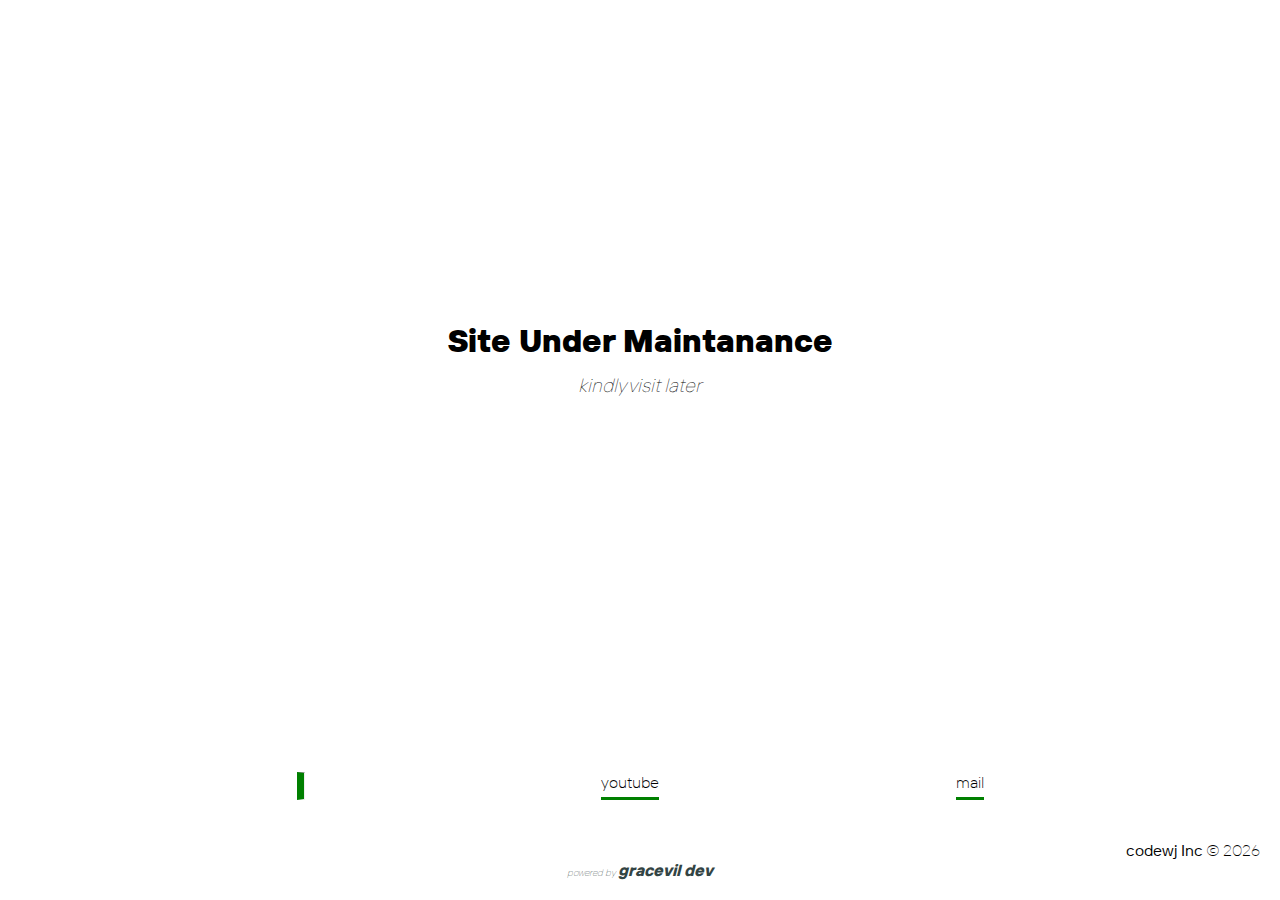
==== index.html @ c4d72047 "Add files via upload" ====
<!DOCTYPE html>
<html lang="en">
<head>
    <meta charset="UTF-8">
    <meta http-equiv="X-UA-Compatible" content="IE=edge">
    <meta name="viewport" content="width=device-width, initial-scale=1.0">
    <title>Maintanamce</title>
    <link rel="stylesheet" href="style.css">
</head>
<body>
    <div class="home">
        <h1 id="h1">Site Under Maintanance
            <br> <span><i>kindly visit later</i></span>
        </h1>
        
    </div>
   
    <footer>
        <div class="footer">
            <hr>
         <div class="ytb">
            <p><a href="#">youtube</a></p>
        </div>         

        <div class="ytb">
             <p><a href="mailto:codewj.inc@gmail.com">mail</a></p>
        </div>
        </div>
        <div class="cpr">
            
           <p style="right: 20px; position: absolute;"> codewj Inc<span style="font-size:inherit"> &copy; <span id="currY" style="font-size:inherit"></span></span> </p>
           <br>
           <p style="font-weight: 700; color: #344; text-align: center;"> <span><i>powered by </span><a style="font-weight:800;"  href="#">gracevil dev</a></i></p>
            <script>
            var d = new Date();
            document.getElementById("currY").innerHTML= d.getFullYear() ;
            </script>
        </div>
    </footer>
</body>
</html>
---- style.css ----
*{
    margin: 0;
    padding: 0;
}
@font-face {
    font-family: "jon";
    src: url(./font/TT-Interphases-Var-Roman.woff2);
}
body{
    font-family: jon;
}
.home{
    text-align: center;
    /* height: 100vh; */
    

}
a{
    text-decoration: none;
    color: inherit;
    font-weight: 200;
}
h1{
        
    position: absolute;
    top: 40%;
    font-weight: 900;
    left: 50%;
    transform: translate(-50%, -50%);
}
footer{
    display: flex;
    flex-direction: column;
}
.footer{
    display: flex;
    position: absolute;
    bottom: 100px;
    justify-content: space-evenly;
    width: 100%;
    font-weight: 500;

    flex-wrap: wrap;
}
span{
    font-size: 60%;
    font-weight: 100;
    
}
hr
{
    border-left: 7px  solid green;
    
}
.ytb p a::after{
    width: 100%;
    display: block;
    content: '';
    height: 3px;
    background: green;
    margin-top: 5px;
}
.cpr{
    bottom: 20px;
    position: absolute;
   right: 0;
   left: 0;
   text-align: center;
}
.cpr p{
    padding-top:20px
}
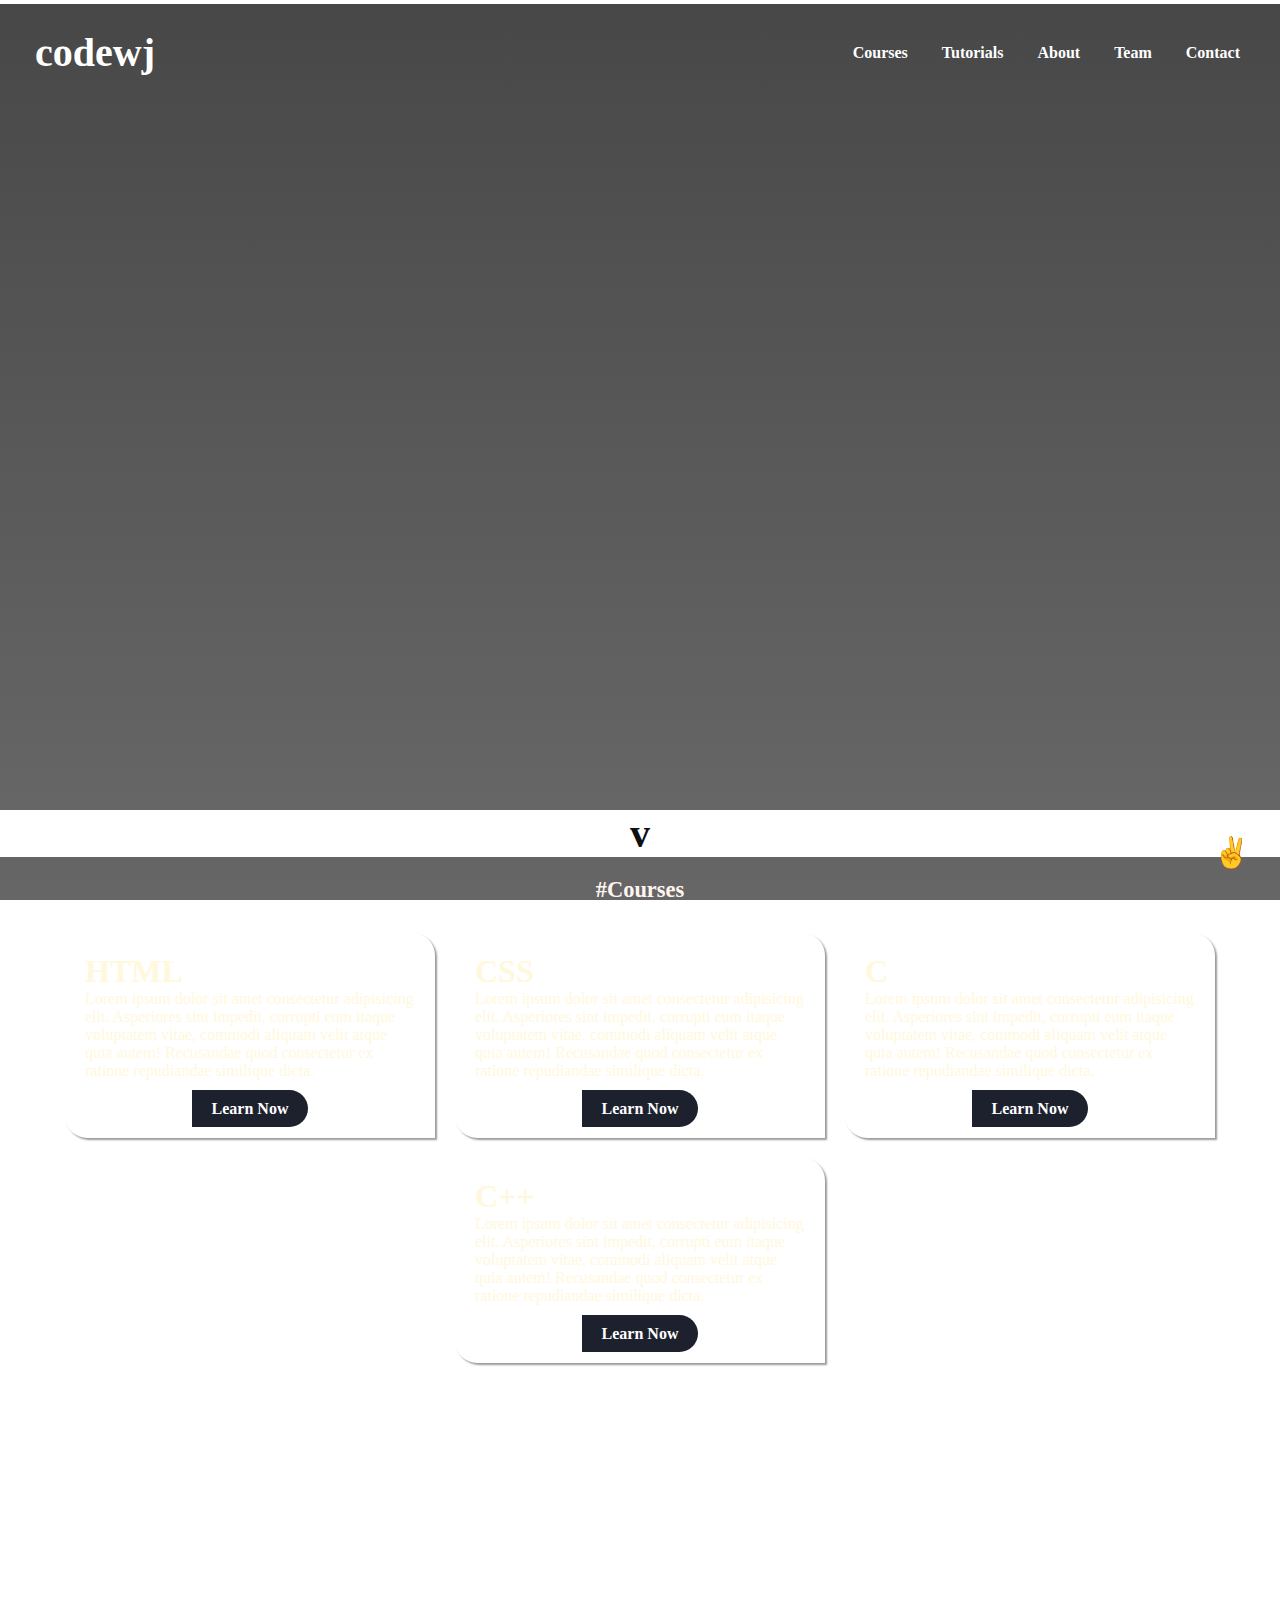
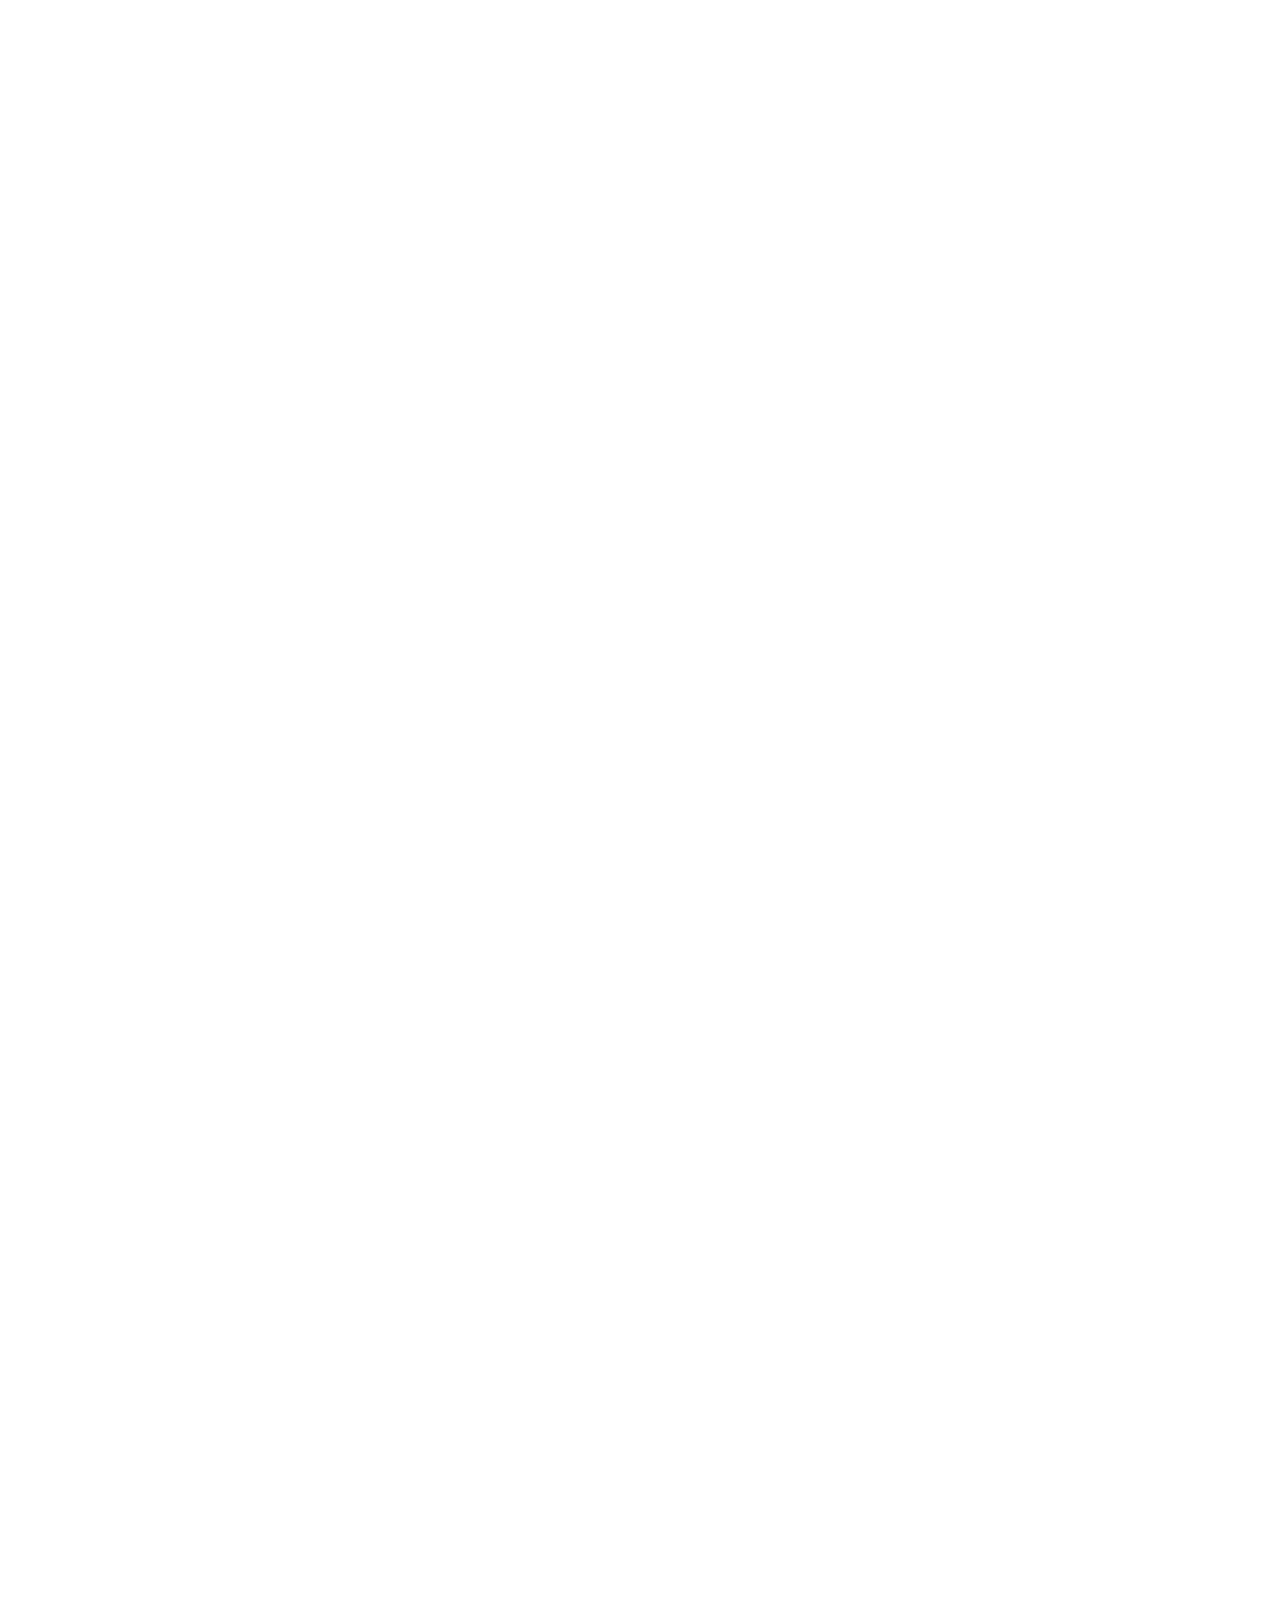
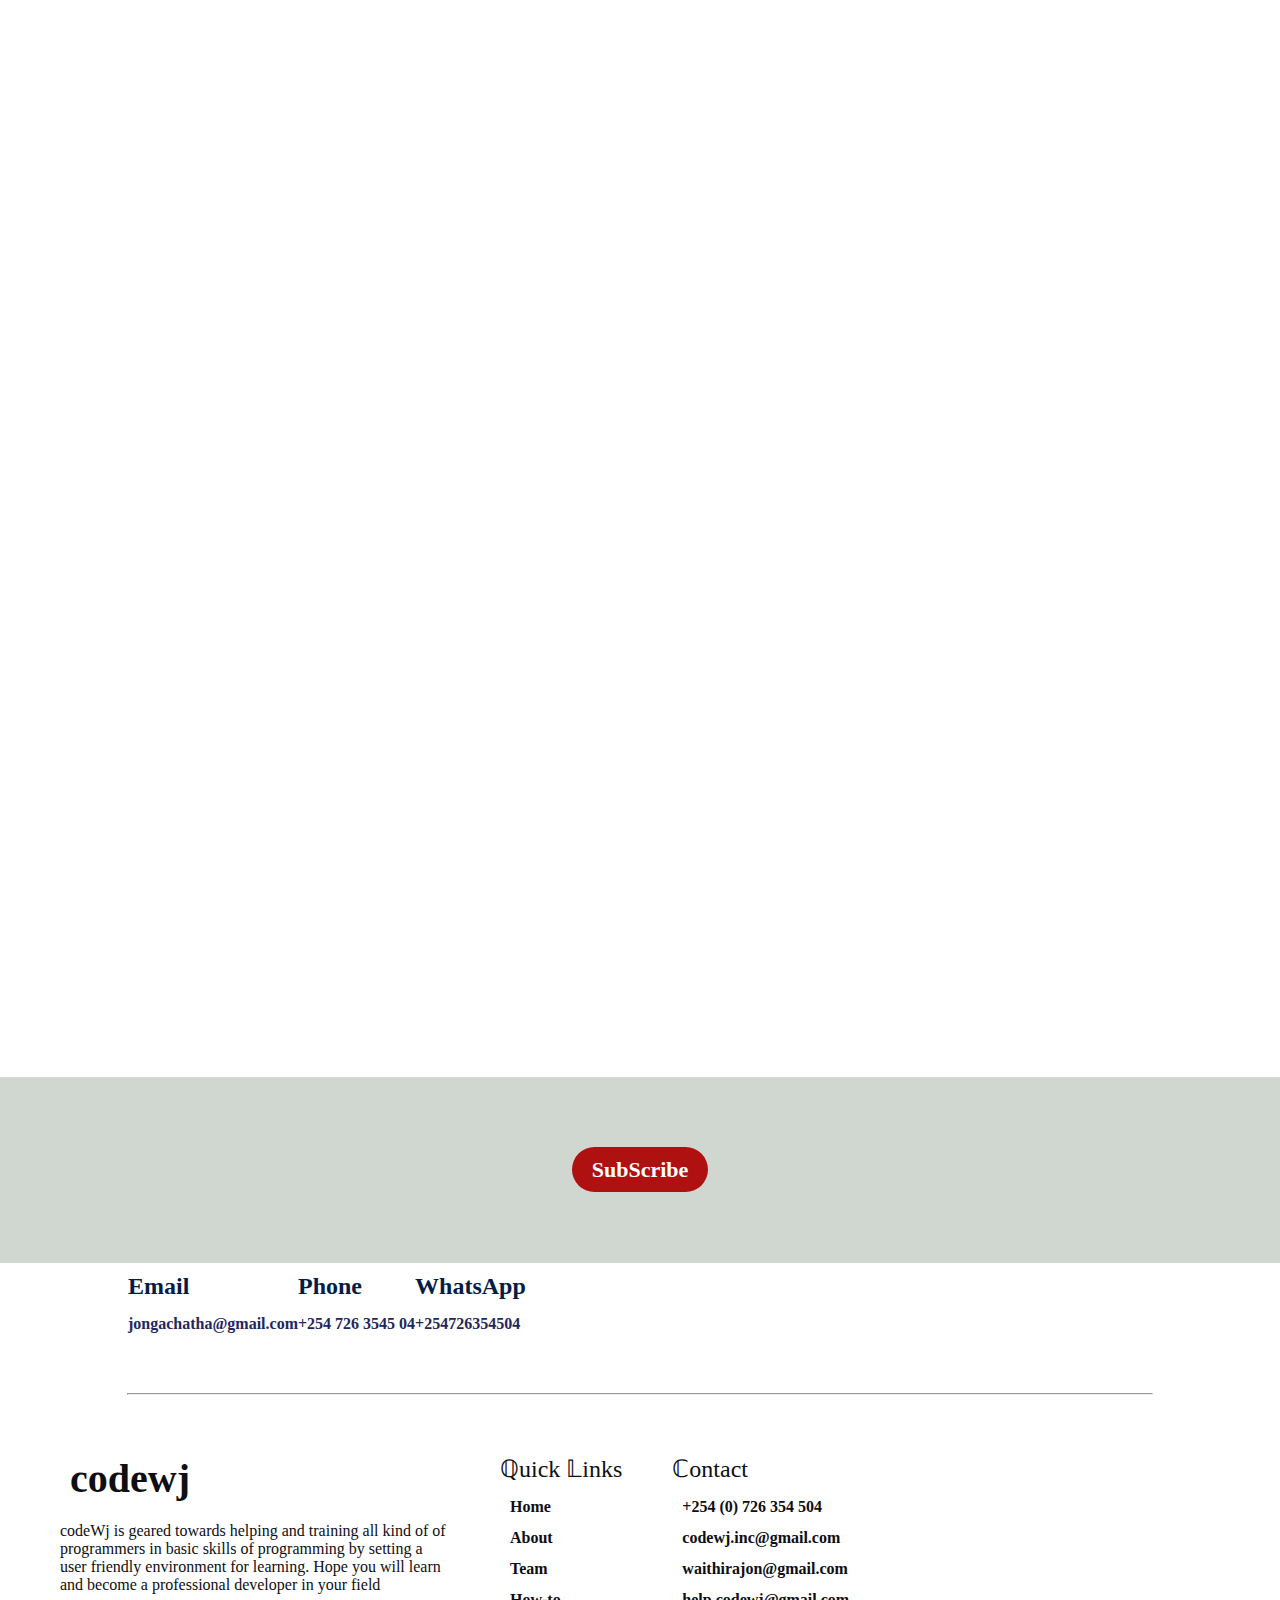
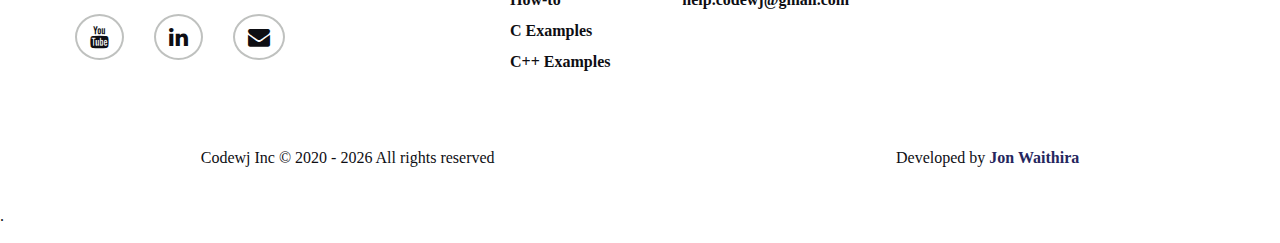
==== commit f7879a9b: "Add files via upload" ====
--- a/index.html
+++ b/index.html
@@ -4,38 +4,208 @@
     <meta charset="UTF-8">
     <meta http-equiv="X-UA-Compatible" content="IE=edge">
     <meta name="viewport" content="width=device-width, initial-scale=1.0">
-    <title>Maintanamce</title>
+    <title>Test</title>
     <link rel="stylesheet" href="style.css">
+    <link rel="stylesheet" href="./filescodewj.github.io/all-css/codewj-col.css">
+    <link rel="stylesheet" href="https://cdnjs.cloudflare.com/ajax/libs/font-awesome/4.7.0/css/font-awesome.min.css">
 </head>
-<body>
-    <div class="home">
-        <h1 id="h1">Site Under Maintanance
-            <br> <span><i>kindly visit later</i></span>
-        </h1>
-        
-    </div>
-   
+<body id="body">
+
+    <header>
+        <div class="header">
+            <div class="indicator">
+                <div class="progress-bar">
+                </div>
+            </div>
+            <nav>
+                <div class="logo">
+                    <h1>codewj</h1>
+                </div>
+    
+                <input type="checkbox" name="responsive" id="responsive">
+               
+                <ul class="nav-items">
+                    <a class="nav-links" onclick="activeLink(event)" id="next" href="#courses">Courses</a>
+                    <a class="nav-links" onclick="activeLink(event)" href="#tutorials">Tutorials</a>
+                    <a class="nav-links" onclick="activeLink(event)" href="#about">About</a>
+                    <a class="nav-links" onclick="activeLink(event)" href="#team">Team</a>
+                    <a class="nav-links" onclick="activeLink(event)" href="#contact">Contact</a>
+                </ul>
+    
+                 <label for="responsive" id="closeandopenmenu">
+                     <div class="menu left"></div>
+                     <div class="menu"></div>
+                     <div class="menu right"></div>
+                 </label>
+            </nav>
+        </div>
+
+        <a href="#">
+            <span id="topIcon" title="Scroll Smooth to the top of this page">&#9996 </span>
+        </a>
+    </header>
+        <div class="next">
+            <a href="#courses">v</a>
+        </div>
+    <div id="courses">
+        <div class="div-title">
+            <h1>#Courses</h1>
+        </div>
+        <div class="course-box">
+            <div class="col-3 col-m-4">
+                <div class="box">
+                    <h1>HTML</h1>
+                    <div class="course-desc">
+                        <p>Lorem ipsum dolor sit amet consectetur adipisicing elit. Asperiores sint impedit, corrupti eum itaque voluptatem vitae, commodi aliquam velit atque quia autem! Recusandae quod consectetur ex ratione repudiandae similique dicta.</p> 
+                    </div>
+                    <div class="course-btn">
+                        <a href="#">Learn Now</a>
+                    </div>
+                </div>
+            </div>
+            <div class="col-3 col-m-4">
+                <div class="box">
+                    <h1>CSS</h1>
+                    <div class="course-desc">
+                        <p>Lorem ipsum dolor sit amet consectetur adipisicing elit. Asperiores sint impedit, corrupti eum itaque voluptatem vitae, commodi aliquam velit atque quia autem! Recusandae quod consectetur ex ratione repudiandae similique dicta.</p> 
+                    </div>
+                    <div class="course-btn">
+                        <a href="#">Learn Now</a>
+                    </div>
+                </div>
+            </div>
+            <div class="col-3 col-m-4">
+                <div class="box">
+                    <h1>C </h1>
+                    <div class="course-desc">
+                        <p>Lorem ipsum dolor sit amet consectetur adipisicing elit. Asperiores sint impedit, corrupti eum itaque voluptatem vitae, commodi aliquam velit atque quia autem! Recusandae quod consectetur ex ratione repudiandae similique dicta.</p> 
+                    </div>
+                    <div class="course-btn">
+                        <a href="#">Learn Now</a>
+                    </div>
+                </div>
+            </div>
+            <div class="col-3 col-m-4">
+                <div class="box">
+                    <h1>C++</h1>
+                    <div class="course-desc">
+                        <p>Lorem ipsum dolor sit amet consectetur adipisicing elit. Asperiores sint impedit, corrupti eum itaque voluptatem vitae, commodi aliquam velit atque quia autem! Recusandae quod consectetur ex ratione repudiandae similique dicta.</p> 
+                    </div>
+                    <div class="course-btn">
+                        <a href="#">Learn Now</a>
+                    </div>
+                </div>
+            </div>
+
+        </div>
+
+    </div>
+    <div id="tutorials">
+
+    </div>
+    <div id="about">
+
+    </div>
+    <div id="team">
+
+    </div>
+    <div id="contact">
+        <div class="youtube">
+            <a href="https://www.youtube.com/channel/UC0QUwLQsox1UIoSgobSv6kQ?sub_confirmation=1">SubScribe</a>
+        </div>
+        <div class="contact">
+            <div class="col-4">
+                <div class="col-title">
+                    <h2>Email</h2>
+                </div>
+                    <div class="contact-details">
+                        <a href="mailto:jongachatha@gmail.com">jongachatha@gmail.com</a>
+                    </div>
+            </div>
+            <div class="col-4">
+                <div class="col-title">
+                    <h2>Phone</h2>
+                </div>
+                    <div class="contact-details">
+                        <a href="tel:+254726354504">+254 726 3545 04</a>
+                    </div>
+            </div>
+            <div class="col-4">
+                <div class="col-title">
+                    <h2>WhatsApp</h2>
+                </div>
+                    <div class="contact-details">
+                        <a href="https://wa.link/w1kegl">+254726354504</a>
+                    </div>    
+            </div>
+        </div>
+    </div>
     <footer>
-        <div class="footer">
-            <hr>
-         <div class="ytb">
-            <p><a href="#">youtube</a></p>
-        </div>         
-
-        <div class="ytb">
-             <p><a href="mailto:codewj.inc@gmail.com">mail</a></p>
-        </div>
-        </div>
-        <div class="cpr">
+        <hr>
+        <div class="footer" id="footer">
+            <div class="col-3 footer-head">
+                <div class="logo">
+                    <h1>codewj</h1>
+                </div>
+                <p>codeWj is geared towards helping and training all kind of of programmers in basic skills of programming by setting a user friendly environment for learning. Hope you will learn and become a professional developer in your field</p>
+
+                <div class="social">
+                    <li><a href=""><i class="fa fa-youtube"></i></a></li>
+                    <li><a href="https://linkedin.com/in/johnwaithira"><i class="fa fa-linkedin"></i></a></li>
+                    <li><a href="mailto: jongachatha@gmail.com"><i class="fa fa-envelope"></i></a></li>
+                </div>
+            </div>
+            <div class="col-2 col-m-4 footer-box">
+                <h1>&Qopf;uick &Lopf;inks</h1>
+                <ul>
+                    <li><a href="#">Home</a></li>
+                    <li><a href="#">About</a></li>
+                    <li><a href="#">Team</a></li>
+                    <li><a href="#">How-to</a></li>
+                    <li><a href="#">C Examples</a></li>
+                    <li><a href="#">C++ Examples</a></li>
+                </ul>
+            </div>
+            <!-- <div class="col-2 col-m-4 footer-box">
+                <h1>&Topf;utorials</h1>
+                <ul>
+                    
+                    <li><a href="#">HTML</a></li>
+                    <li><a href="#">CSS</a></li>
+                    <li><a href="#">C programming</a></li>
+                    <li><a href="#">C++</a></li>
+
+                </ul>
+            </div> -->
+            <div class="col-2 col-m-4 footer-box">
+                <h1>&Copf;ontact</h1>
+                <ul>
+                    <li><a href="tel: +254726354504">+254 (0) 726 354 504</a></li>
+                    <li><a href="mailto: codewj.inc@gmail.com">codewj.inc@gmail.com</a></li>
+                    <li><a href="mailto: waithirajon@gmail.com">waithirajon@gmail.com</a></li>
+                    <li><a href="mailto: help.codewj@gmail.com">help.codewj@gmail.com</a></li>
+                    
+                </ul>
+            </div>
+
             
-           <p style="right: 20px; position: absolute;"> codewj Inc<span style="font-size:inherit"> &copy; <span id="currY" style="font-size:inherit"></span></span> </p>
-           <br>
-           <p style="font-weight: 700; color: #344; text-align: center;"> <span><i>powered by </span><a style="font-weight:800;"  href="#">gracevil dev</a></i></p>
-            <script>
-            var d = new Date();
-            document.getElementById("currY").innerHTML= d.getFullYear() ;
-            </script>
-        </div>
+
+
+
+        </div>
+        <div class="footer-bottom">
+            <p>Codewj Inc &copy;  2020 - <span id="currentyear"></span>   All rights reserved </p>
+            <br>
+    
+            <p>Developed by <span style="color: #25265e; font-weight: 600;"><a href="/johnwaithira">Jon Waithira</a></span></p>
+        </div>
+        .
     </footer>
+    
+    <script src="index.js"></script>
 </body>
-</html>+</html>
+
+
+        <!-- <p>powered by <span>gracevil dev</span></p>
+            <br> -->--- a/style.css
+++ b/style.css
@@ -3,70 +3,382 @@
     padding: 0;
 }
 @font-face {
-    font-family: "jon";
-    src: url(./font/TT-Interphases-Var-Roman.woff2);
-}
-body{
-    font-family: jon;
-}
-.home{
-    text-align: center;
-    /* height: 100vh; */
+    font-family: "codewj";
+    src: url(./filescodewj.github.io/font/TT-Interphases-Var-Roman.woff2);
+}
+html{
+    scroll-behavior: smooth;
+    scroll-padding-top: 105px;
+}
+html::-webkit-scrollbar{
+    width: 0;
+
     
-
+}
+
+::selection{
+    background: rgb(28, 28, 109);
+    color: rgb(255, 255, 255);
+}
+:root{
+    --primaryColor:rgb(14, 14, 19);
+    --secondaryColor: #fff;
+    --secondaryColorRespo: rgb(197, 191, 191);
+}
+#topIcon{
+    position: fixed;
+    bottom: 30px;
+    font-size:30px;
+    animation: 5s  bounce;
+    right: 30px;
 }
 a{
     text-decoration: none;
     color: inherit;
+}
+li{
+    list-style: none;
+}
+body{
+    font-family: codewj;
+    color: var(--primaryColor);
+    /* background-color: blanchedalmond; */
+    background: var(--secondaryColor);
+}
+header{
+    height: 90vh;
+    
+    background-image: linear-gradient(rgba(0, 0, 0, 0.72), rgba(0, 0, 0, 0.6)),
+    url(./filescodewj.github.io/codewj%20inc/codewj-screenshot/codewj-phone.jpg);
+    background-size: contain;
+
+    background-position: center;
+    background-repeat: no-repeat;
+    width: 100%;
+}
+.indicator{
+    width: 100%;
+    height: 4px;
+    background: var(--secondaryColor)
+}
+.progress-bar{
+    width: 0%;
+    height: inherit;
+    background: #251a64;
+}
+nav{
+    padding: 25px;
+    display: flex;
+    z-index: 9999;
+    transition: all 0.5s;
+    justify-content: space-between;
+    color: var(--secondaryColor);
+}
+.logo h1{
+    font-weight: 900;
+    margin-left: 10px;
+    padding: -10px 0;
+    font-size: 40px;
+   
+}
+.nav-items .nav-links{
+    display: inline-block;
+    font-weight: 800;
+    padding: 15px 15px 0 15px;
+}
+.nav-links::after{
+    content: ' ';
+    margin-top: 5px;
+    border-radius: 20px;
+    height: 3px;
+    width: 0%;
+    transition: 0.3s;
+    background: #000;
+    display: block;
+}
+.activenav::after{
+    content: ' ';
+    margin-top: 5px;
+    border-radius: 20px;
+    height: 3px;
+    width: 100%;
+    transition: 0.3s;
+    background: #000;
+    display: block;
+}
+.nav-links:hover::after {
+    width: 80%;
+}
+#responsive, #closeandopenmenu{
+    display: none;
+}
+.menu{
+    width: 35px;
+    height: 4px;
+    border-radius: 20px;
+    background: #000;
+    margin: 9px 0 0 0;
+}
+.left, .right{
+    width: 22px;
+}
+.right{
+    float: right;
+}
+.next{
+    width: 100%;
+    text-align: center;
+    transform: rotate(180 deg);
+}
+.next a{
+    font-weight: 900;
+    font-size: 40px
+}
+#courses{
+    background-image: linear-gradient(rgba(0, 0, 0, 0.72), rgba(0, 0, 0, 0.6)),
+    url(./filescodewj.github.io/all-images/programming/programming-4.jpg);
+    background-size: contain;
+    background-position: center;
+    height: 80vh;
+
+    background-attachment: fixed;
+
+
+}
+.div-title{
+    padding: 20px 0;
+    font-size: 70%;
+    color: seashell;
+    text-align: center;
+}
+
+
+.course-box{
+display: flex;
+margin: 0 auto;
+justify-content: center;
+align-items: center;
+width: 95%;
+
+flex-wrap: wrap;
+}
+[class *='col-']{
+    max-width: 390px;
+}
+.box{
+    margin: 10px;
+    padding: 20px;
+    border-radius: 0em 1.4em ;
+    color: cornsilk;
+    /* background: rgb(255, 254, 254); */
+    background: ffffff80;
+    box-shadow: 2px 2px 2px rgba(0, 0, 0, 0.4);
+}
+.box:hover{
+    background-image: linear-gradient(rgba(216, 210, 210, 0.247), rgba(122, 120, 120, 0.116)),
+    url(./filescodewj.github.io/all-images/city/);
+    background-size: contain;
+    color: #070707fd;
+    background-position: center;
+    font-weight: 500;
+    transition: 0.5s;
+}
+
+.course-btn{
+    padding-top: 20px;
+    text-align: center;
+}
+.course-btn a{
+    padding: 10px 20px;
+    background: rgb(29, 33, 46);
+    border-end-end-radius: 20px;
+    color: var(--secondaryColor);
+    font-weight: 650;
+    transition: all 1s;
+    border-start-end-radius: 20px;
+}
+.course-btn a:hover {
+  padding: 10px 30px 10px 10px ;
+  margin:0 10px 0 0;
+}
+#tutorials{
+    height: 100vh;
+}
+#about{
+    height: 100vh;
+}
+#team{
+    height: 100vh;
+}
+footer{
+    /* background: #351e1e; */
+    max-width: 100%;
+    height: 50vh;
+}
+
+footer hr{
+    width: 80%;
+    margin: 0 auto;
+    margin-top: 10px;
+}
+#contact{
+    display: flex;
+    padding: 0 0 30px 0;
+    flex-direction: column;
+}
+#contact .youtube{
+    padding: 80px 0;
+    text-align: center;
+    background: rgba(120, 143, 122, 0.356);
+
+}
+#contact .youtube a{
+    background: rgb(175, 16, 16);
+    color: #fff;
+    font-weight: 700;
+    font-size: 22px;
+    padding: 10px 20px;
+    border-radius: 30px;
+}
+.contact{
+    display: flex;
+    flex-wrap: wrap;
+    width:80%;
+    margin: 0 auto;
+}
+.col-title {
+    font-weight: 500;
+    color: rgb(5, 28, 70);
+}
+.col-title{
+    padding: 10px 0;
+}
+.contact-details{
+    padding: 5px 0 20px 0;
+    cursor: pointer;
+    font-weight: 700;
+    color: #25265e;
+}
+#footer{
+    padding-top: 40px;
+    display: flex;
+    flex-wrap: wrap;
+
+}
+.footer-col{
+    width: 18.22%;
+}
+.footer-box, .footer-head{
+    padding: 20px;
+    margin-right: 10px;
+}
+.footer-head{
+    margin-left: 40px;
+}
+.footer-head p{
+    padding-top: 20px;
+}
+.social{
+    display: flex;
+}
+.social li .fa{
+   margin: 20px 15px;
+   font-size:22px;
+   border: 2px solid rgba(115, 119, 115, 0.459);
+   border-radius: 50%;
+   padding: 10px 13px;
+}
+
+.footer-bottom{
+    /* text-align: center; */
+    display: flex;
+    justify-content: space-evenly;
+    flex-wrap: wrap;
+    padding: 30px 0 30px 0;
+}
+.footer-bottom p{
+    padding:10px 0;
+}
+.footer-box h1{
     font-weight: 200;
-}
-h1{
+    font-size: 150%;
+
+}
+.footer-box ul{
+    padding: 10px;
+}
+.footer-box li{
+    padding-top: 5px;
+    font-weight: 550;
+}
+.footer-box li a::after{
+    content: ' ';
+    margin-top: 5px;
+    border-radius: 20px;
+    height: 3px;
+    width: 0%;
+    transition: 0.3s;
+    background: rgb(58, 51, 51);
+    display: block;
+}
+.footer-box li a:hover::after
+{
+    width: 30%;
+}
+
+
+@media (max-width:992px){
+     #closeandopenmenu{
+        display: block;
         
-    position: absolute;
-    top: 40%;
-    font-weight: 900;
-    left: 50%;
-    transform: translate(-50%, -50%);
-}
-footer{
-    display: flex;
-    flex-direction: column;
-}
-.footer{
-    display: flex;
-    position: absolute;
-    bottom: 100px;
-    justify-content: space-evenly;
-    width: 100%;
-    font-weight: 500;
-
-    flex-wrap: wrap;
-}
-span{
-    font-size: 60%;
-    font-weight: 100;
-    
-}
-hr
-{
-    border-left: 7px  solid green;
-    
-}
-.ytb p a::after{
-    width: 100%;
-    display: block;
-    content: '';
-    height: 3px;
-    background: green;
-    margin-top: 5px;
-}
-.cpr{
-    bottom: 20px;
-    position: absolute;
-   right: 0;
-   left: 0;
-   text-align: center;
-}
-.cpr p{
-    padding-top:20px
-}
+    }
+    #responsive:checked ~ .nav-items{
+        top: 105px;
+    }
+    .nav-items{
+        width: 100%;
+        height: 85vh;
+        left: 0;
+        right: 0;
+        top: -100vh;
+        z-index: 999999;
+        display: flex;
+        transition: 0.53s;
+        flex-direction: column;
+        /* padding-top: 50px; */
+        justify-content: space-evenly;
+        text-align: center;
+        align-items: center;
+        position: absolute;
+        color: rgb(51, 51, 66);
+        border-top-left-radius: 30px;
+        border-top-right-radius: 30px;
+        background: var(--secondaryColorRespo);
+    }
+    .next{
+        display: none;
+    }
+    header{
+        height: 100vh;
+    }
+    .div-title{
+        font-size: 70%;
+    }
+
+    #courses{
+    height: 100%;
+
+    }
+
+}
+
+
+@keyframes bounce{
+    from{
+        border-bottom: 30px;
+    }
+    to
+    {
+        border-bottom: 40px;
+    }
+}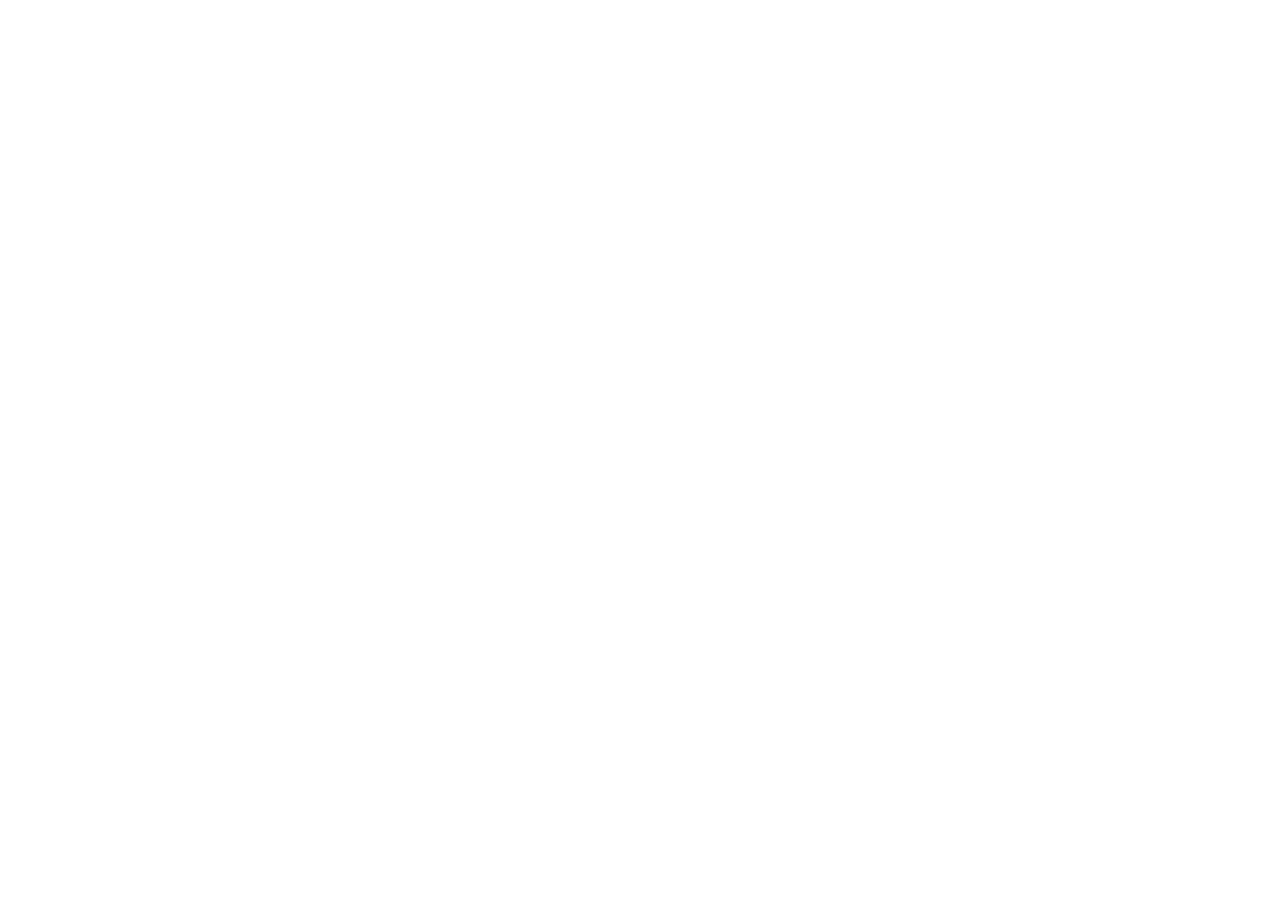
==== commit ba9094b7: "Update index.html" ====
--- a/index.html
+++ b/index.html
@@ -6,10 +6,10 @@
     <meta name="viewport" content="width=device-width, initial-scale=1.0">
     <title>Test</title>
     <link rel="stylesheet" href="style.css">
-    <link rel="stylesheet" href="./filescodewj.github.io/all-css/codewj-col.css">
+    <link rel="stylesheet" href="https://filescodewj.github.io/all-css/codewj-col.css">
     <link rel="stylesheet" href="https://cdnjs.cloudflare.com/ajax/libs/font-awesome/4.7.0/css/font-awesome.min.css">
 </head>
-<body id="body">
+<body id="body" onload ="redirect()">
 
     <header>
         <div class="header">
@@ -201,11 +201,15 @@
         </div>
         .
     </footer>
-    
+    <script>
+    function redirect(){
+    window.location.assign("https://codewj.github.io");
+    }
+    </script>
     <script src="index.js"></script>
 </body>
 </html>
 
 
         <!-- <p>powered by <span>gracevil dev</span></p>
-            <br> -->+            <br> -->
--- a/style.css
+++ b/style.css
@@ -4,7 +4,7 @@
 }
 @font-face {
     font-family: "codewj";
-    src: url(./filescodewj.github.io/font/TT-Interphases-Var-Roman.woff2);
+    src: url(https://filescodewj.github.io/TT-Interphases-Var-Roman.woff2);
 }
 html{
     scroll-behavior: smooth;
@@ -49,7 +49,7 @@
     height: 90vh;
     
     background-image: linear-gradient(rgba(0, 0, 0, 0.72), rgba(0, 0, 0, 0.6)),
-    url(./filescodewj.github.io/codewj%20inc/codewj-screenshot/codewj-phone.jpg);
+    url(https://filescodewj.github.io/codewj%20inc/codewj-screenshot/codewj-phone.jpg);
     background-size: contain;
 
     background-position: center;
@@ -136,7 +136,7 @@
 }
 #courses{
     background-image: linear-gradient(rgba(0, 0, 0, 0.72), rgba(0, 0, 0, 0.6)),
-    url(./filescodewj.github.io/all-images/programming/programming-4.jpg);
+    url(https://filescodewj.github.io/all-images/programming/programming-4.jpg);
     background-size: contain;
     background-position: center;
     height: 80vh;
@@ -176,7 +176,7 @@
 }
 .box:hover{
     background-image: linear-gradient(rgba(216, 210, 210, 0.247), rgba(122, 120, 120, 0.116)),
-    url(./filescodewj.github.io/all-images/city/);
+    url(https://filescodewj.github.io/all-images/city/);
     background-size: contain;
     color: #070707fd;
     background-position: center;
@@ -381,4 +381,4 @@
     {
         border-bottom: 40px;
     }
-}+}
